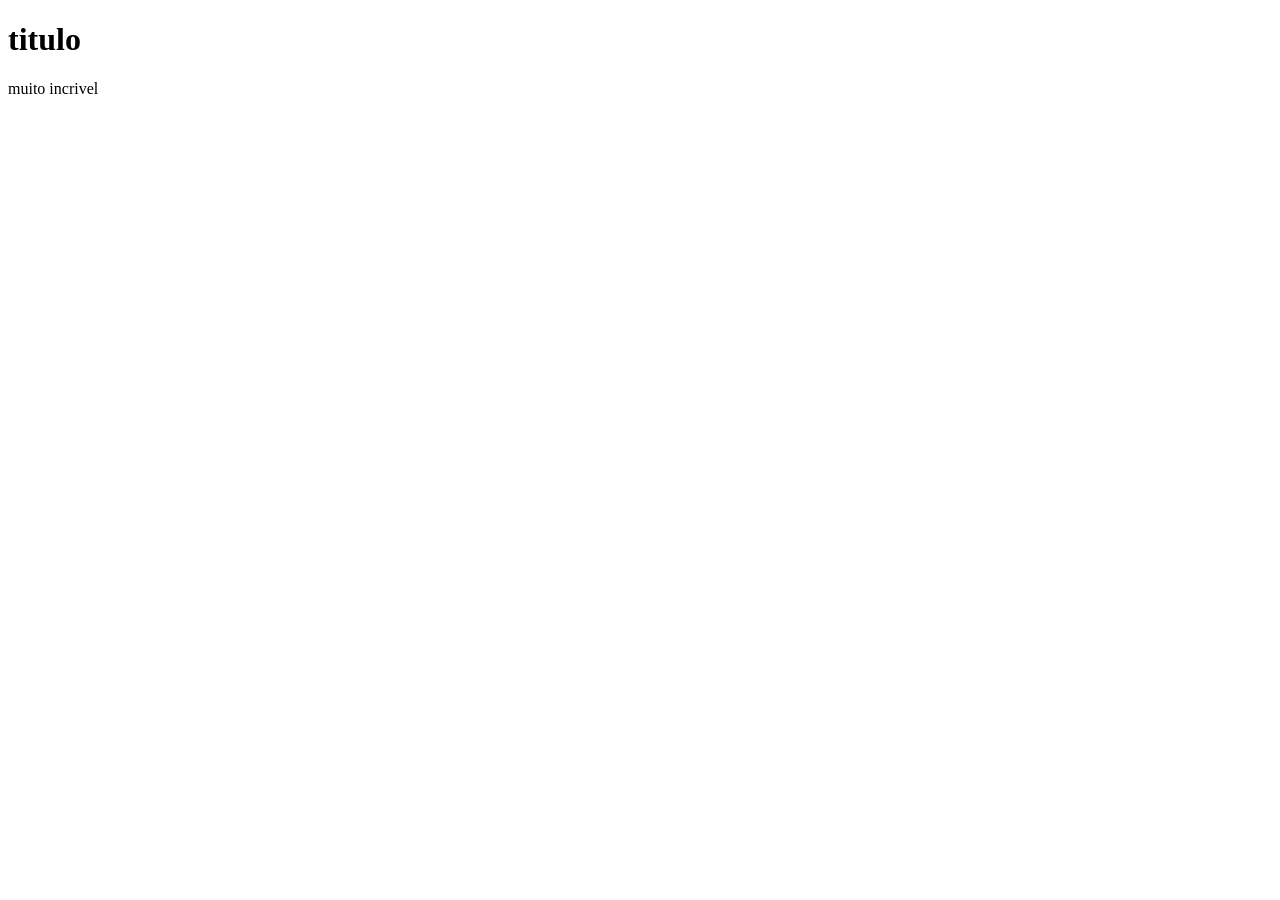
==== index.html @ 02ee474b "teste" ====
<!DOCTYPE html>
<html lang="en">
<head>
    <meta charset="UTF-8">
    <meta name="viewport" content="width=device-width, initial-scale=1.0">
    <title>titulo 1  </title>
</head>
<body>
    <h1>titulo</h1>
    <a>muito incrivel</a>
</body>
</html>
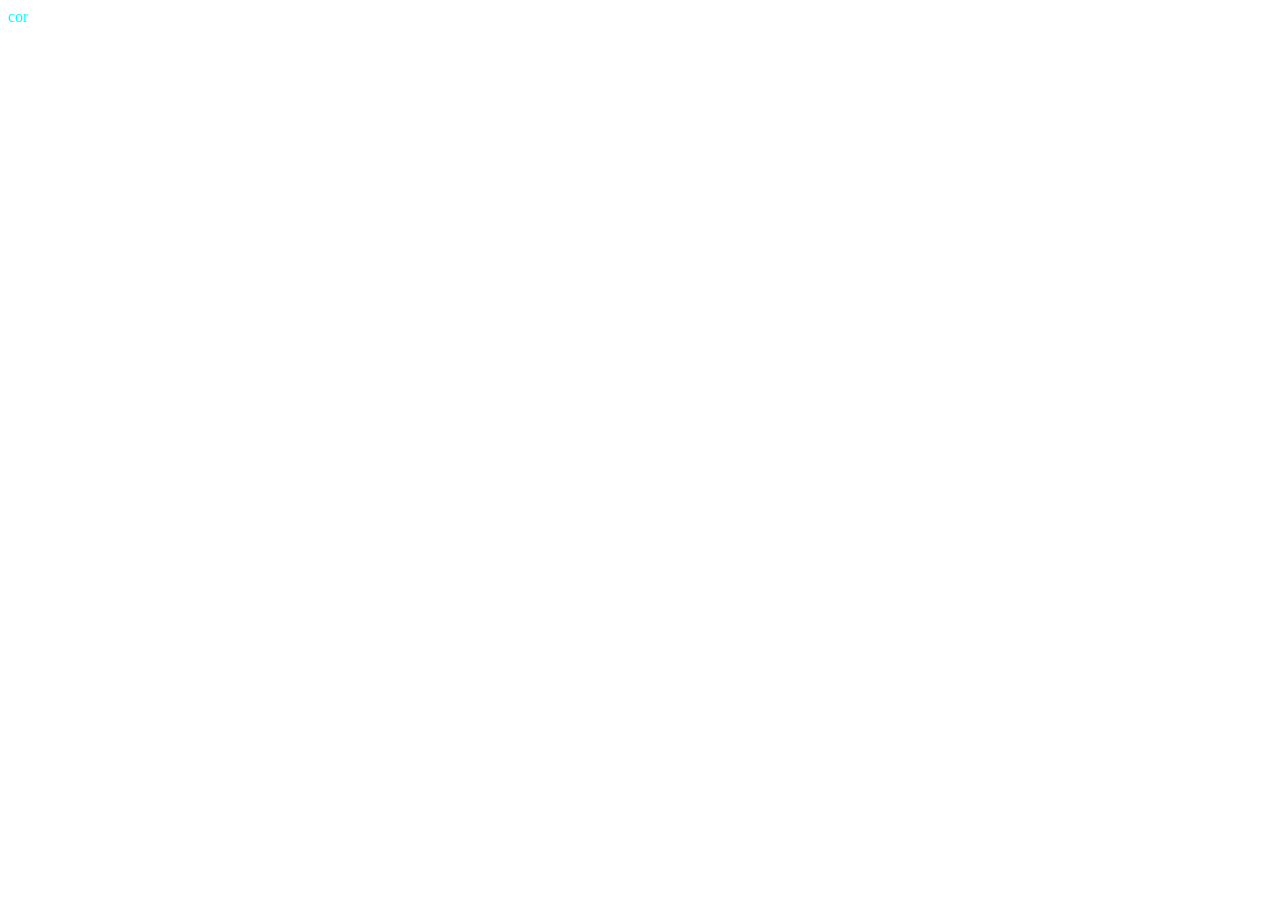
==== commit 0bdec379: "teste" ====
--- a/index.html
+++ b/index.html
@@ -3,10 +3,9 @@
 <head>
     <meta charset="UTF-8">
     <meta name="viewport" content="width=device-width, initial-scale=1.0">
-    <title>titulo 1  </title>
+    <title>titulo 2  </title>
 </head>
 <body>
-    <h1>titulo</h1>
-    <a>muito incrivel</a>
+    <a style="color: aqua;">cor</a>
 </body>
 </html>
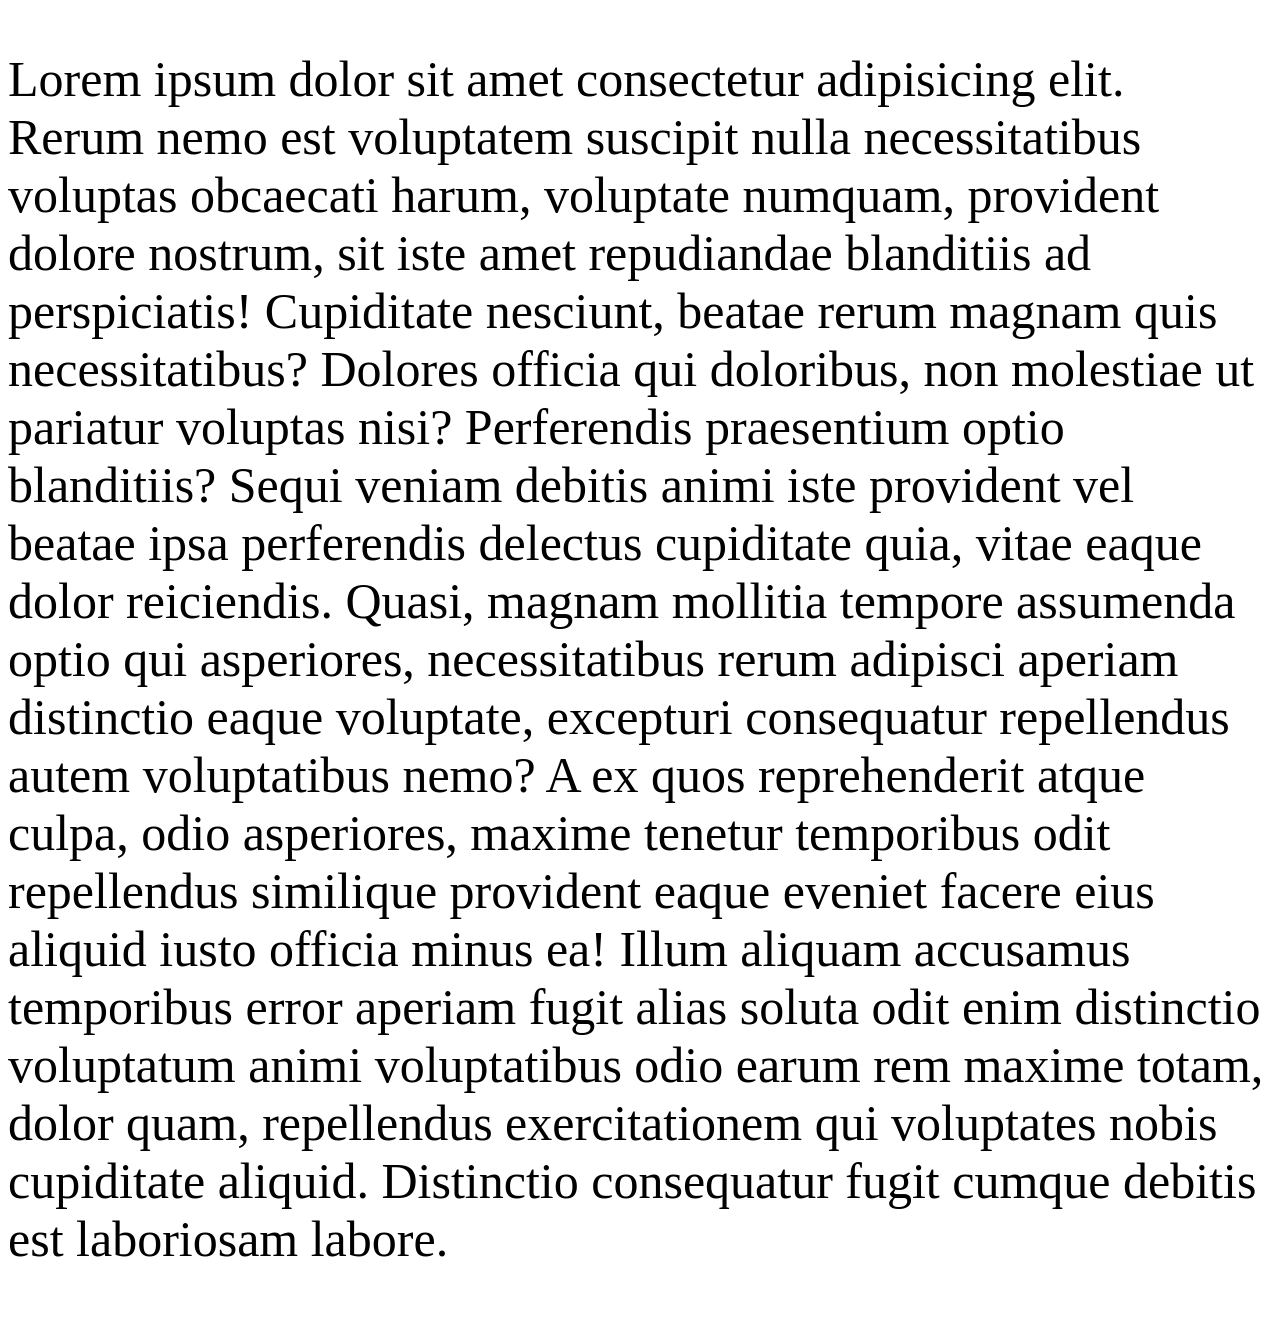
==== commit e05b8b7a: "teste" ====
--- a/index.html
+++ b/index.html
@@ -6,6 +6,6 @@
     <title>titulo 2  </title>
 </head>
 <body>
-    <a style="color: aqua;">cor</a>
+<p style="font-size: 50px;"> Lorem ipsum dolor sit amet consectetur adipisicing elit. Rerum nemo est voluptatem suscipit nulla necessitatibus voluptas obcaecati harum, voluptate numquam, provident dolore nostrum, sit iste amet repudiandae blanditiis ad perspiciatis! Cupiditate nesciunt, beatae rerum magnam quis necessitatibus? Dolores officia qui doloribus, non molestiae ut pariatur voluptas nisi? Perferendis praesentium optio blanditiis? Sequi veniam debitis animi iste provident vel beatae ipsa perferendis delectus cupiditate quia, vitae eaque dolor reiciendis. Quasi, magnam mollitia tempore assumenda optio qui asperiores, necessitatibus rerum adipisci aperiam distinctio eaque voluptate, excepturi consequatur repellendus autem voluptatibus nemo? A ex quos reprehenderit atque culpa, odio asperiores, maxime tenetur temporibus odit repellendus similique provident eaque eveniet facere eius aliquid iusto officia minus ea! Illum aliquam accusamus temporibus error aperiam fugit alias soluta odit enim distinctio voluptatum animi voluptatibus odio earum rem maxime totam, dolor quam, repellendus exercitationem qui voluptates nobis cupiditate aliquid. Distinctio consequatur fugit cumque debitis est laboriosam labore.</p>
 </body>
 </html>
